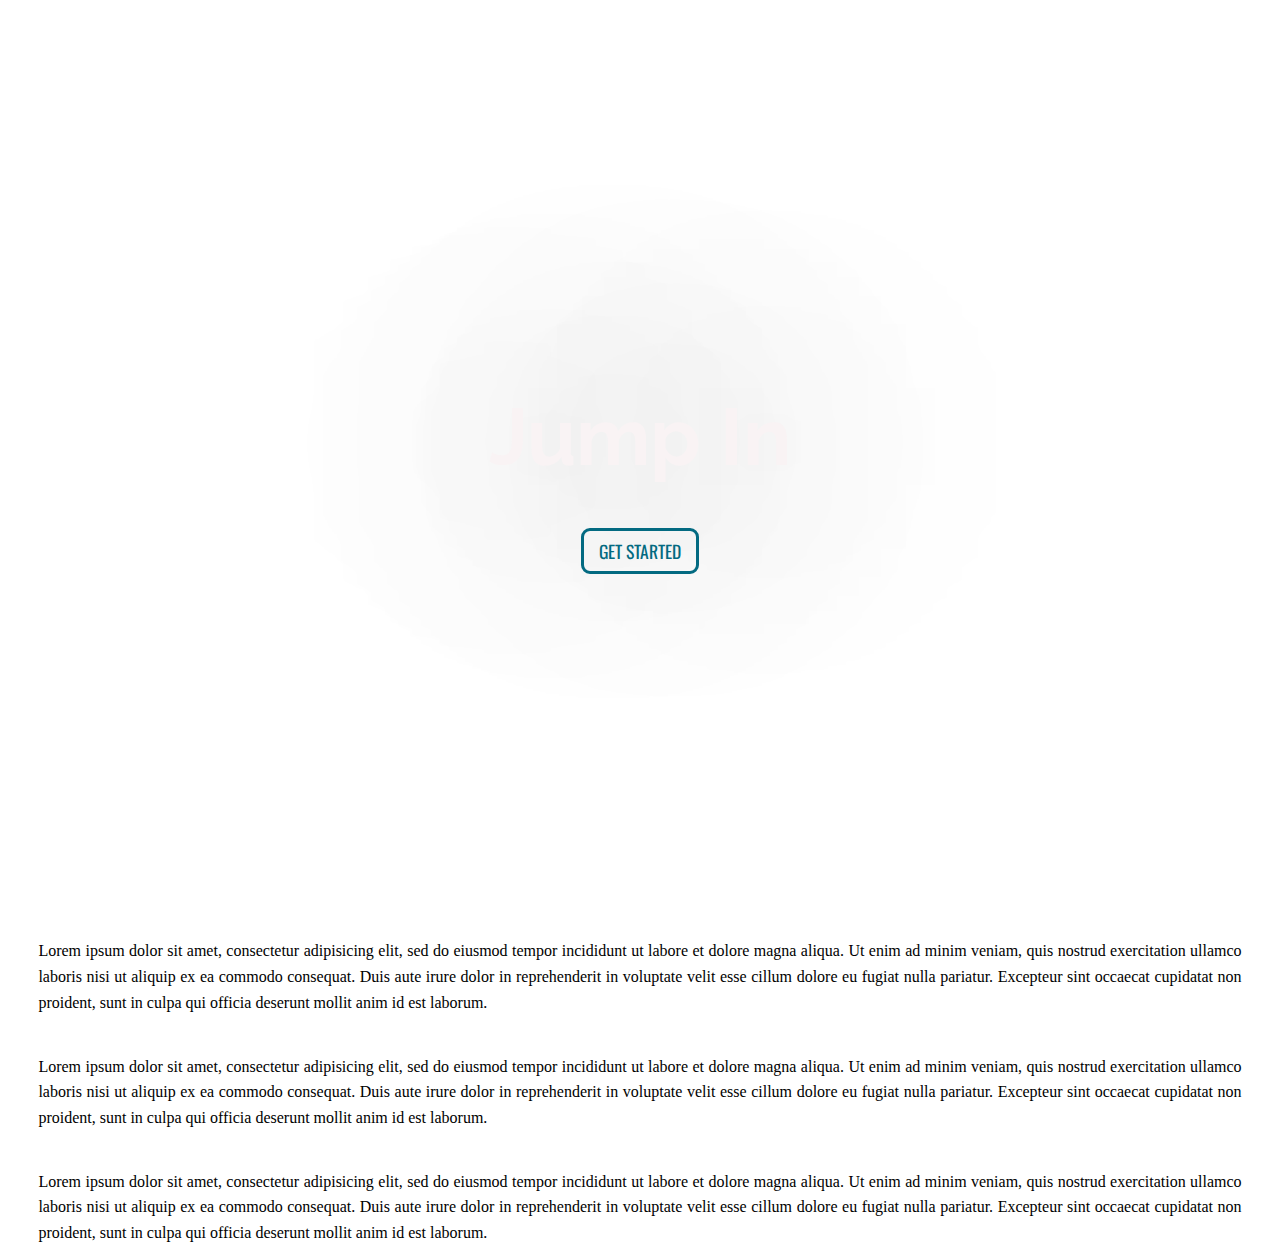
==== index.html @ 34f288b2 "Changed to index.html" ====
<!DOCTYPE html>
<html>
  <head>
    <title>Full Screen Landing Page</title>
    <link href="css/style.css" rel="stylesheet" type="text/css">
  </head>
  <body>
    <section class="intro">
      <div class="inner">
        <div class="content">
        <h1>Jump In</h1>
        <a class="btn"href="#">GET STARTED</a>
      </div>
      </div>
    </section>



  <p>Lorem ipsum dolor sit amet, consectetur adipisicing elit, sed do eiusmod tempor incididunt ut labore et dolore magna aliqua. Ut enim ad minim veniam, quis nostrud exercitation ullamco laboris nisi ut aliquip ex ea commodo consequat. Duis aute irure dolor in reprehenderit in voluptate velit esse cillum dolore eu fugiat nulla pariatur. Excepteur sint occaecat cupidatat non proident, sunt in culpa qui officia deserunt mollit anim id est laborum.</p>
  <p>Lorem ipsum dolor sit amet, consectetur adipisicing elit, sed do eiusmod tempor incididunt ut labore et dolore magna aliqua. Ut enim ad minim veniam, quis nostrud exercitation ullamco laboris nisi ut aliquip ex ea commodo consequat. Duis aute irure dolor in reprehenderit in voluptate velit esse cillum dolore eu fugiat nulla pariatur. Excepteur sint occaecat cupidatat non proident, sunt in culpa qui officia deserunt mollit anim id est laborum.</p>
  <p>Lorem ipsum dolor sit amet, consectetur adipisicing elit, sed do eiusmod tempor incididunt ut labore et dolore magna aliqua. Ut enim ad minim veniam, quis nostrud exercitation ullamco laboris nisi ut aliquip ex ea commodo consequat. Duis aute irure dolor in reprehenderit in voluptate velit esse cillum dolore eu fugiat nulla pariatur. Excepteur sint occaecat cupidatat non proident, sunt in culpa qui officia deserunt mollit anim id est laborum.</p>
  </body>
</html>
---- css/style.css ----
@import url('https://fonts.googleapis.com/css?family=Raleway');
@import url('https://fonts.googleapis.com/css?family=Oswald');
html, body {
  margin: 0;
  padding: 0;
  height: 100%;
  width: 100%;
}
.intro {
  height: 100%;
  width: 100%;
  margin: auto;
  background: url(https://images.unsplash.com/photo-1495756650324-e45118cb3e35?ixlib=rb-0.3.5&ixid=eyJhcHBfaWQiOjEyMDd9&s=a0d9a8f675adf1d8d1763a275e72ac66&auto=format&fit=crop&w=967&q=80);
  display: table;
  top: 0%;
  background-size: cover;
}
.intro .inner {
  display: table-cell;
  vertical-align: middle;
  width: 100%;
  max-width: none;
}
.content {
  max-width: 500px;
  margin: 0 auto;
  text-align: center;

}
.content h1{
  font-family: 'Raleway',sans-serif;
  color: #F9F3F4;
  text-shadow: 0px 0px 300px #000;
  font-size: 500%;
}
.btn {
  border-radius: 9px;
  font-family: 'Oswald',sans-serif;
  color: #036A81;
  font-size: 135%;
  padding: 10px 20px;
  border: solid #036A81 3px;
  text-decoration: none;
}
.btn:hover{
  color: #32cd32;
  border: solid #32cd32;
}

p{font-size: 140%;
  line-height: 100%;
  text-align: justify;
  margin: 3%;
  font-family: garamond;

}

@media screen and(max-width: 768px)
  .content h1{
    font-size: 250%;
  }
  .btn{
    font-size: 110%;
    padding: 7px 15px;
  }
  p{
    font-size: 100%;
    line-height: 160%;
  }
}
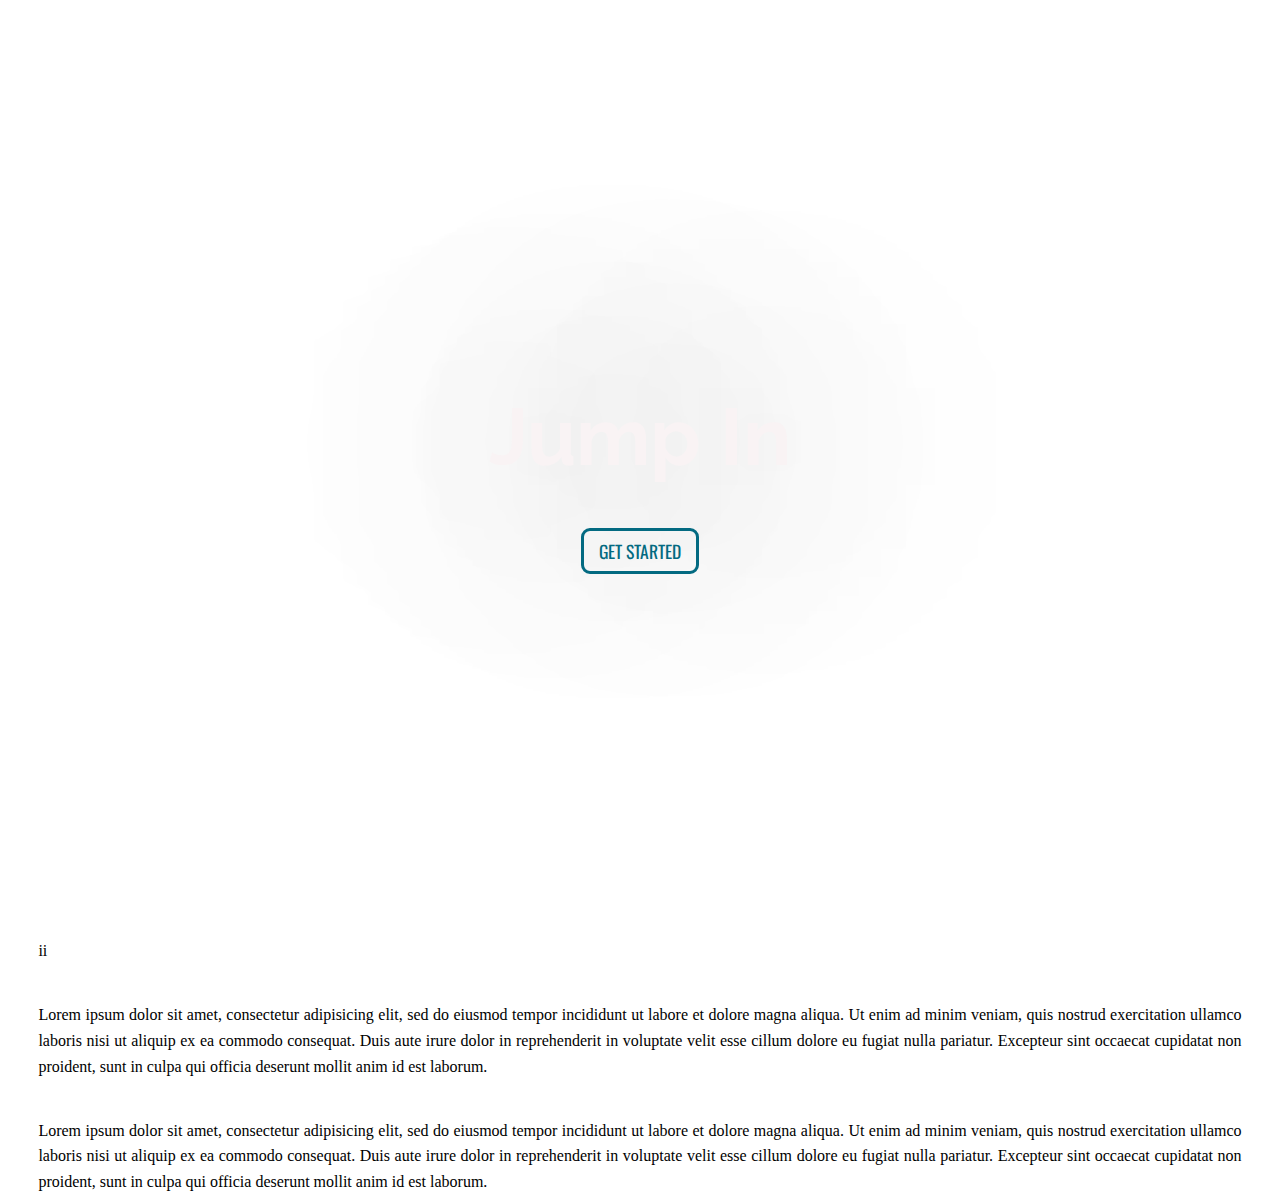
==== commit 85ac8339: "Added changes in paragraph" ====
--- a/index.html
+++ b/index.html
@@ -16,7 +16,7 @@
 
 
 
-  <p>Lorem ipsum dolor sit amet, consectetur adipisicing elit, sed do eiusmod tempor incididunt ut labore et dolore magna aliqua. Ut enim ad minim veniam, quis nostrud exercitation ullamco laboris nisi ut aliquip ex ea commodo consequat. Duis aute irure dolor in reprehenderit in voluptate velit esse cillum dolore eu fugiat nulla pariatur. Excepteur sint occaecat cupidatat non proident, sunt in culpa qui officia deserunt mollit anim id est laborum.</p>
+  <p>ii</p>
   <p>Lorem ipsum dolor sit amet, consectetur adipisicing elit, sed do eiusmod tempor incididunt ut labore et dolore magna aliqua. Ut enim ad minim veniam, quis nostrud exercitation ullamco laboris nisi ut aliquip ex ea commodo consequat. Duis aute irure dolor in reprehenderit in voluptate velit esse cillum dolore eu fugiat nulla pariatur. Excepteur sint occaecat cupidatat non proident, sunt in culpa qui officia deserunt mollit anim id est laborum.</p>
   <p>Lorem ipsum dolor sit amet, consectetur adipisicing elit, sed do eiusmod tempor incididunt ut labore et dolore magna aliqua. Ut enim ad minim veniam, quis nostrud exercitation ullamco laboris nisi ut aliquip ex ea commodo consequat. Duis aute irure dolor in reprehenderit in voluptate velit esse cillum dolore eu fugiat nulla pariatur. Excepteur sint occaecat cupidatat non proident, sunt in culpa qui officia deserunt mollit anim id est laborum.</p>
   </body>
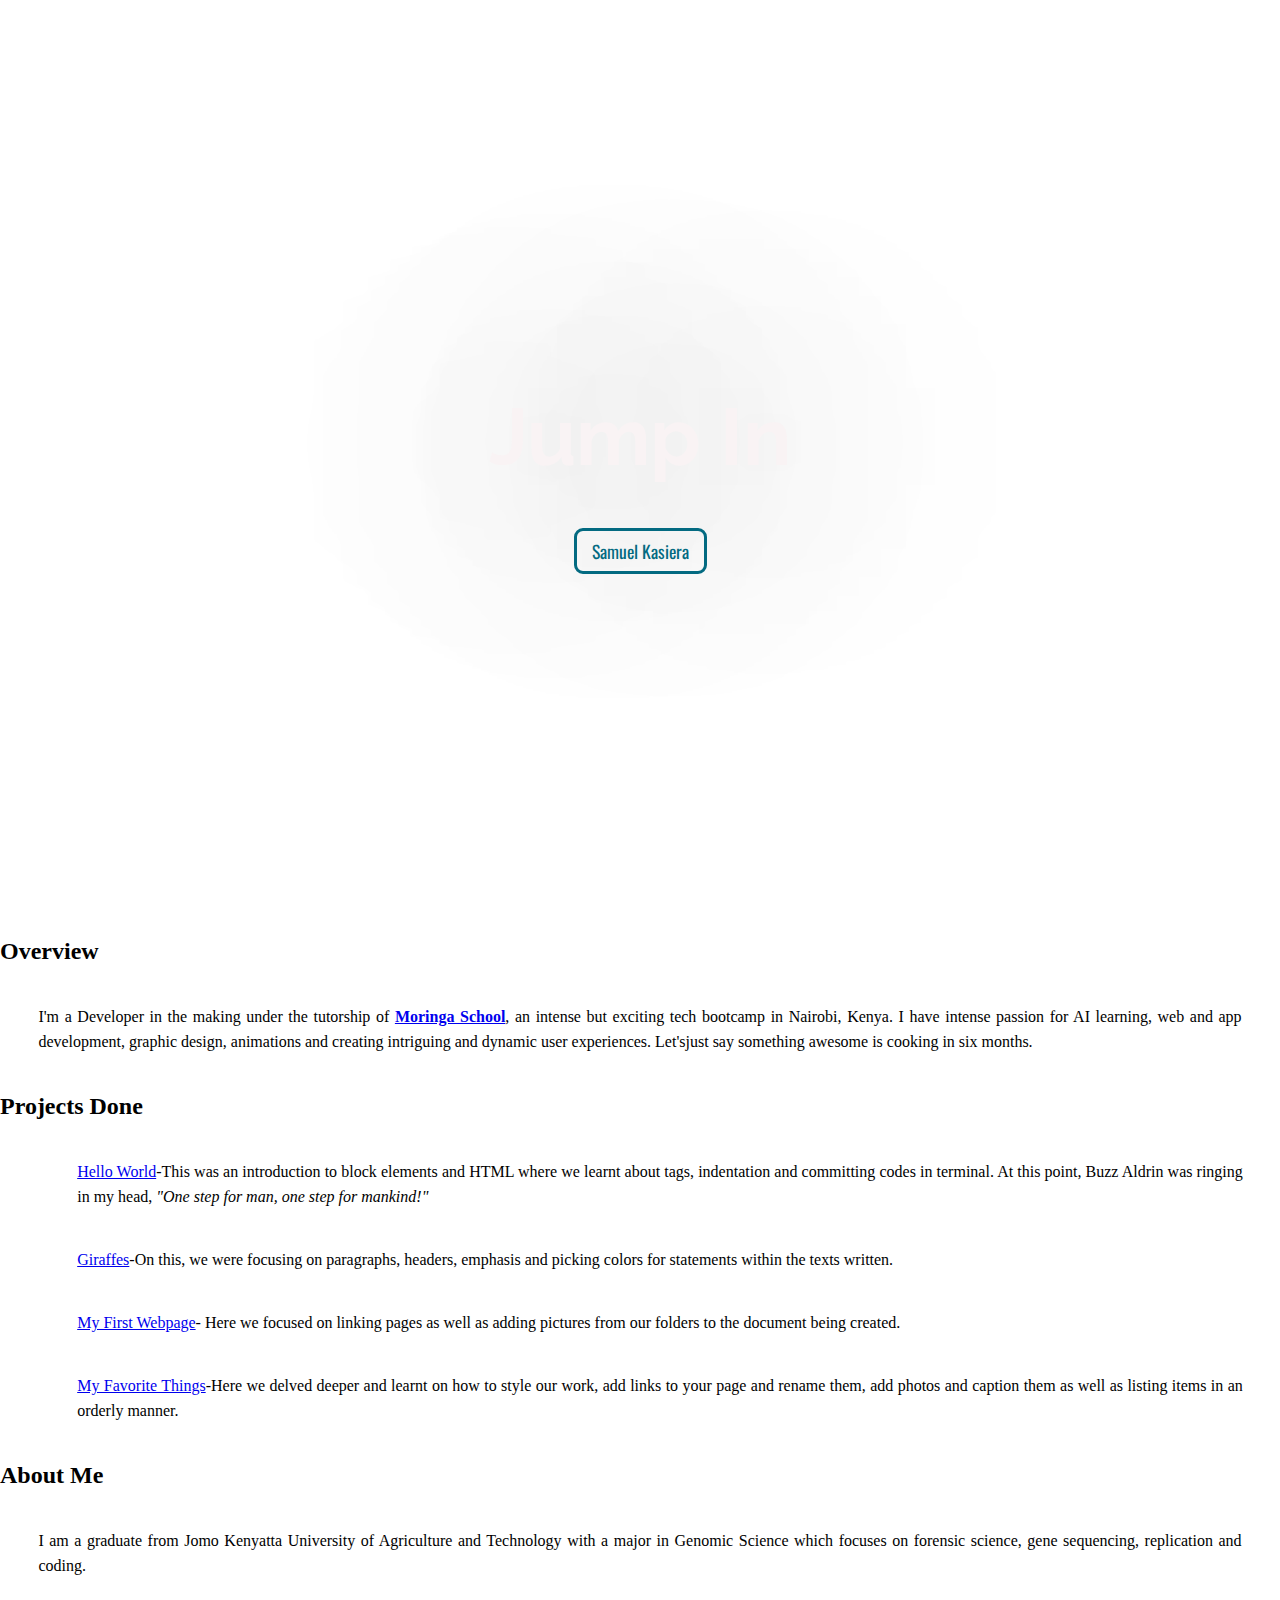
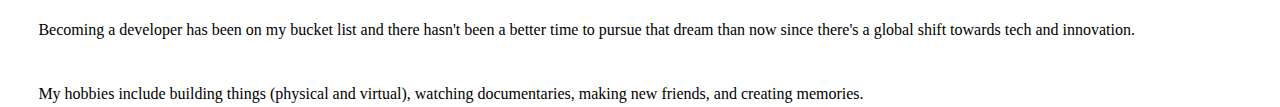
==== commit 44b331c0: "Added links, headers and listed items." ====
--- a/index.html
+++ b/index.html
@@ -9,15 +9,29 @@
       <div class="inner">
         <div class="content">
         <h1>Jump In</h1>
-        <a class="btn"href="#">GET STARTED</a>
+        <a class="btn"href="#">Samuel Kasiera</a>
       </div>
       </div>
     </section>
 
 
 
-  <p>ii</p>
-  <p>Lorem ipsum dolor sit amet, consectetur adipisicing elit, sed do eiusmod tempor incididunt ut labore et dolore magna aliqua. Ut enim ad minim veniam, quis nostrud exercitation ullamco laboris nisi ut aliquip ex ea commodo consequat. Duis aute irure dolor in reprehenderit in voluptate velit esse cillum dolore eu fugiat nulla pariatur. Excepteur sint occaecat cupidatat non proident, sunt in culpa qui officia deserunt mollit anim id est laborum.</p>
-  <p>Lorem ipsum dolor sit amet, consectetur adipisicing elit, sed do eiusmod tempor incididunt ut labore et dolore magna aliqua. Ut enim ad minim veniam, quis nostrud exercitation ullamco laboris nisi ut aliquip ex ea commodo consequat. Duis aute irure dolor in reprehenderit in voluptate velit esse cillum dolore eu fugiat nulla pariatur. Excepteur sint occaecat cupidatat non proident, sunt in culpa qui officia deserunt mollit anim id est laborum.</p>
+  <p><h2>Overview</h2></p>
+  <p>I'm a Developer in the making under the tutorship of <strong><a href="https://moringaschool.com/">Moringa School</a></strong>, an intense but exciting tech bootcamp in Nairobi, Kenya.
+I have intense passion for AI learning, web and app development, graphic design, animations and creating intriguing and dynamic user experiences.
+Let'sjust say something awesome is cooking in six months.</p>
+  <p><h2>Projects Done</h2></p>
+  <p>
+    <ul>
+      <l1><p><a href="file:///home/kasiera/Documents/moringa-school-projects/hello-world/hello-world.html">Hello World</a>-This was an introduction to block elements and HTML where we learnt about tags, indentation and committing codes in terminal. At this point, Buzz Aldrin was ringing in my head, <i>"One step for man, one step for mankind!"</i></p></l1>
+      <l2><p><a href="file:///home/kasiera/Documents/moringa-school-projects/Giraffes/index.html">Giraffes</a>-On this, we were focusing on paragraphs, headers, emphasis and picking colors for statements within the texts written.</l2></p>
+      <l3><p><a href="file:///home/kasiera/Desktop/my-first-website/my-first-webpage.html"> My First Webpage</a>- Here we focused on linking pages as well as adding pictures from our folders to the document being created.</l3></p>
+      <l4><p><a href="file:///home/kasiera/Desktop/my-first-website/index.html"> My Favorite Things</a>-Here we delved deeper and learnt on how to style our work, add links to your page and rename them, add photos and caption them as well as listing items in an orderly manner.</l4></p>
+    </ul>
+  </p>
+  <p><h2>About Me</h2></p>
+  <p>I am a graduate from Jomo Kenyatta University of Agriculture and Technology with a major in Genomic Science which focuses on forensic science, gene sequencing, replication and coding.</p>
+  <p>Becoming a developer has been on my bucket list and there hasn't been a better time to pursue that dream than now since there's a global shift towards tech and innovation.</p>
+  <p>My hobbies include building things (physical and virtual), watching documentaries, making new friends, and creating memories.</p>
   </body>
 </html>
--- a/css/style.css
+++ b/css/style.css
@@ -68,3 +68,6 @@
     line-height: 160%;
   }
 }
+.h2{
+  color: blue;
+}
